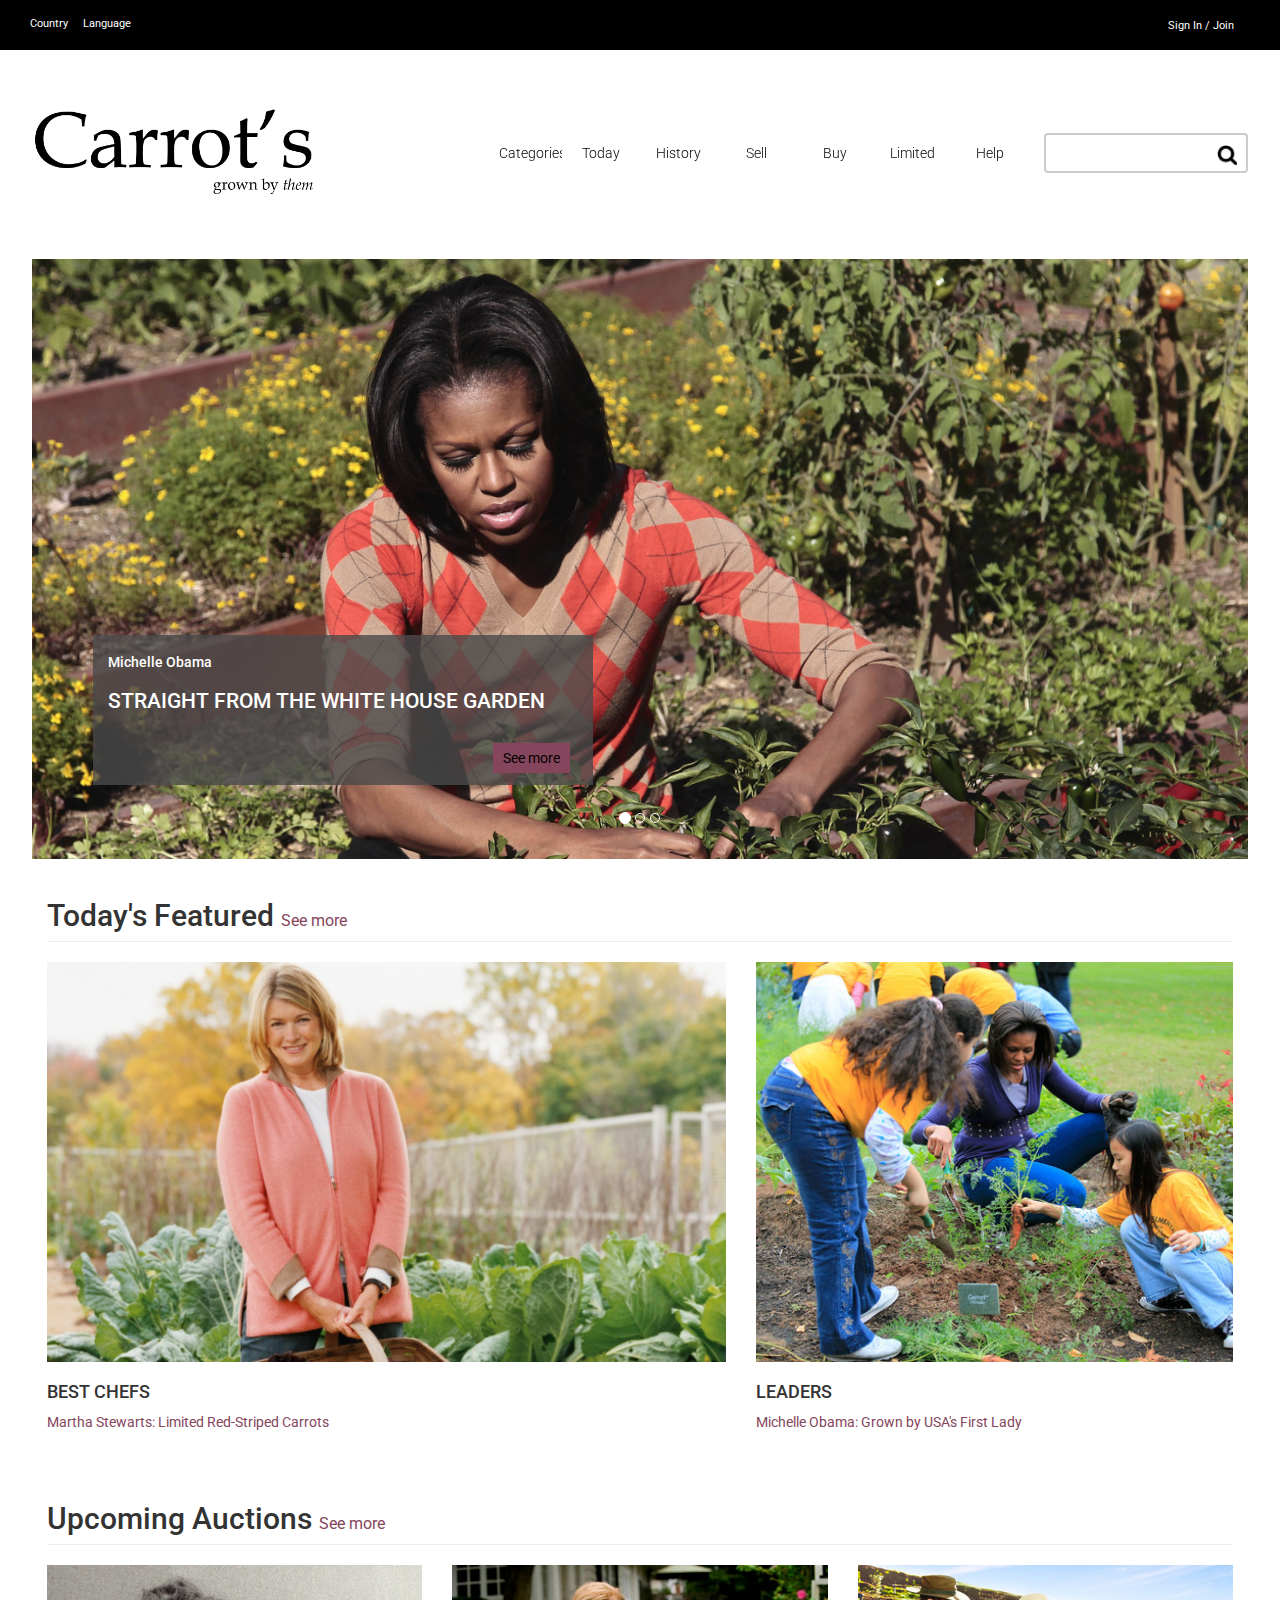
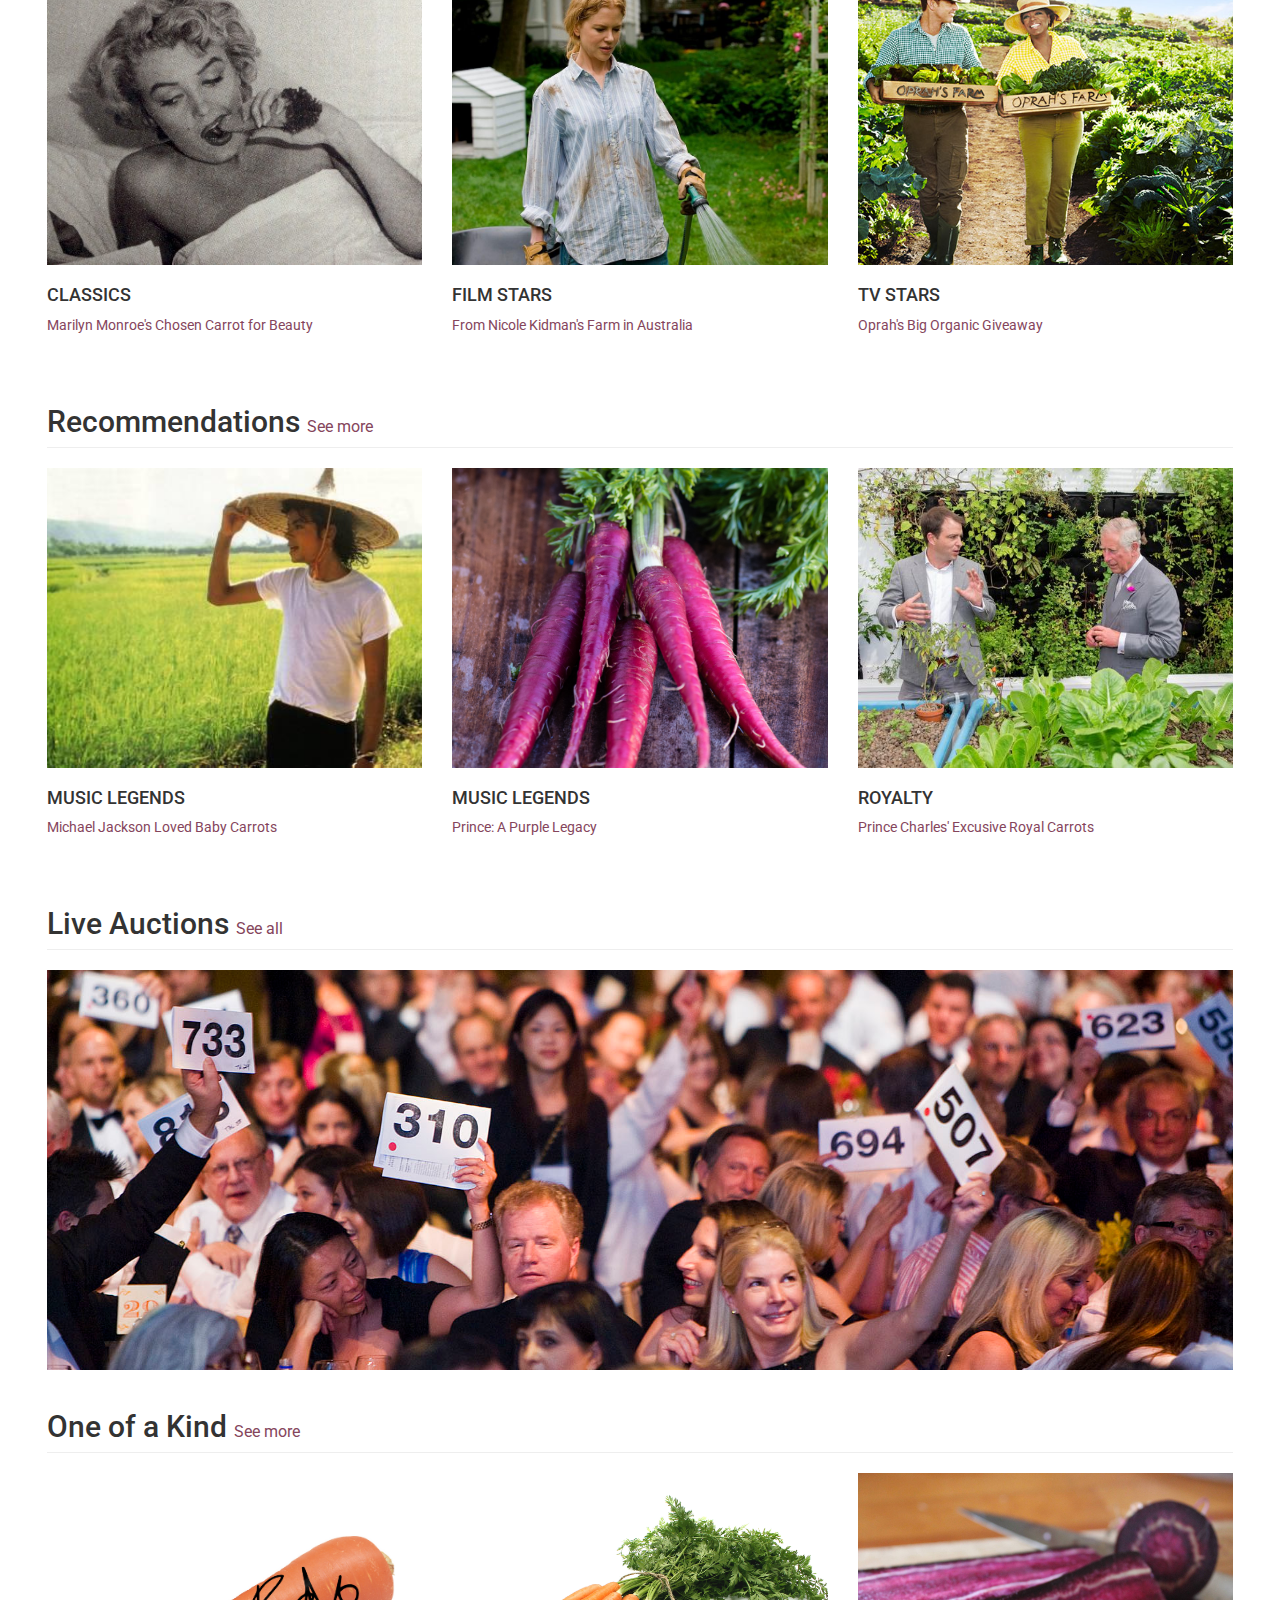
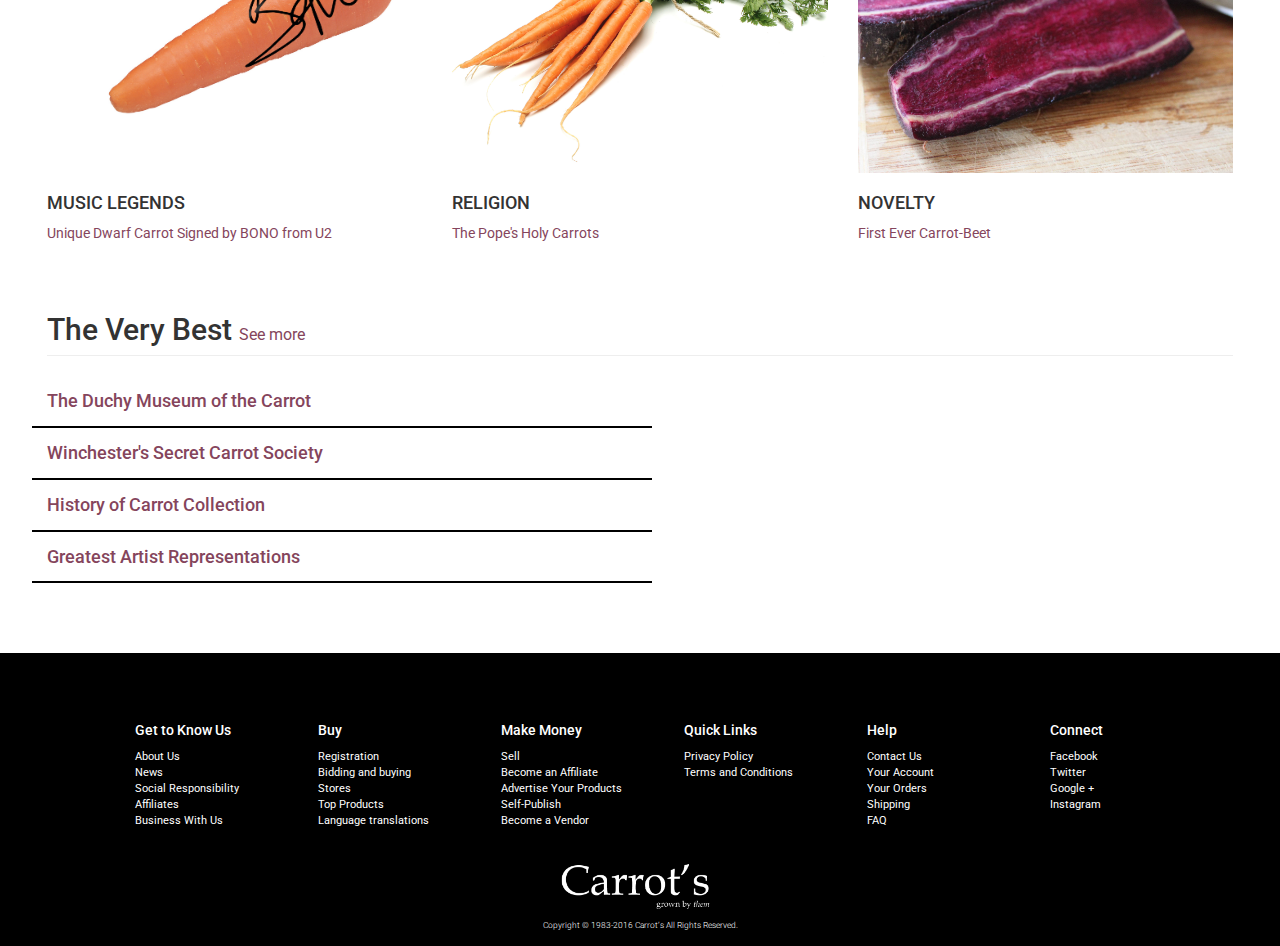
==== Final/index.html @ a3c3cf78 "buy is now responsive" ====
<!DOCTYPE html>
<html lang="en">
<head>
	<meta charset="UTF-8">
	<meta name="viewport" content="width=device-width, initial-scale=1.0">
	<link rel="stylesheet" href="css/reset.css">
	<link rel="stylesheet" href="css/style.css">
	<script src="https://use.fontawesome.com/d22d361a2c.js"></script>
	<link href="https://fonts.googleapis.com/css?family=Roboto:300,500,700" rel="stylesheet">
	<link href="css/hover.css" rel="stylesheet" media="all">

	<!-- bootstrap -->
	<link href="css/bootstrap.min.css" rel="stylesheet">

<!-- 	<link rel="icon" href="images/icon.png">
-->
<title>Carrot's</title>
</head>

<body>
	<div class="wrapper">
<!-- top bar -->
		<div class="container-fluid" id="top">
			<div id="navbar" class="collapse navbar-collapse">
				<ul class="nav navbar-nav">
					<li>Country</li>
					<li>Language</li>
				</ul>
			</div>
			<div class="nav-sign">
				<a href="signin.html">Sign In / Join
				</a>
				<a href="#"><i class="this fa fa-shopping-cart fa-lg" aria-hidden="true"></i></a>
				<a href="#"><i class="this fa fa-heart fa-lg" aria-hidden="true"></i></a>
			</div>
		</div>
		<!-- main nav -->

		<div class="header">
			<div class="row">
				<div class="div col-md-3 col-xs-12">
					<img class="logo" src="images/logo.png" alt="Logo">
				</div>
				<div class="div col-md-9">

					<div class="row menu-items">
						<div class="items col-md-1 col-md-offset-2 hidden-xs hvr-underline-from-center"><a href="#">Categories</a></div>
						<div class="items col-md-1 hidden-xs hvr-underline-from-center"><a href="#">Today</a></div>
						<div class="items col-md-1 hidden-xs hvr-underline-from-center"><a href="#">History</a></div>
						<div class="items col-md-1 hidden-xs hvr-underline-from-center"><a href="#">Sell</a></div>	
						<div class="items col-md-1 hidden-xs hvr-underline-from-center"><a href="buy.html">Buy</a></div>
						<div class="items col-md-1 hidden-xs hvr-underline-from-center"><a href="#">Limited</a></div>
						<div class="items col-md-1 hidden-xs hvr-underline-from-center"><a href="#">Help</a></div>
						<div class="col-md-3 col-sm-12 col-xs-12">
							<input id="search" type="text" name="search">
						</div>
						
					</div>
				</div>
			</div>
		</div>

		<div class="main-image-mobile hidden-md hidden-sm hidden-lg">
			<img src="images/michellecarrot2.jpg">
			<div class="caption-mobile">
				<h5>Michelle Obama</h5>
				<h4>STRAIGHT FROM THE WHITE HOUSE GARDEN</h4>
				</div>

		</div>

		<!-- carousel -->
		<div id="carousel" class="carousel slide hidden-xs" data-ride="carousel">
			<!-- Indicators -->
			<ol class="carousel-indicators">
				<li data-target="#carousel" data-slide-to="0" class="active"></li>
				<li data-target="#carousel" data-slide-to="1"></li>
				<li data-target="#carousel" data-slide-to="2"></li>
			</ol>

			<!-- Wrapper for slides -->
			<div class="carousel-inner">
				<div class="item active">
					<img src="images/michellecarrot2.jpg" alt="Meryl Streep">
					<div class="hidden-xs caption">
						<div class="col-md-12">
							<h5>Michelle Obama</h5>
							<h1>STRAIGHT FROM THE WHITE HOUSE GARDEN</h1>
							<br>
							<a href="#">See more</a>
						</div>
					</div>
				</div>

				<div class="item">
					<img src="images/meryl.jpg" alt="Meryl Streep">
					<div class="hidden-xs caption">
						<div class="col-md-12">
							<h5>Meryl Streep</h5>
							<h1>FROM THE SET TO THE GARDEN</h1>
							<br>
							<a href="#">See more</a>
						</div>
					</div>
				</div>

				<div class="item">
					<img src="images/princecharles.jpg" alt="Prince Charles">
					<div class="hidden-xs caption">
						<div class="col-md-12">
							<h5>Prince Charles</h5>
							<h1>ROYALTY'S VERY OWN ORGANIC FARM IN DUTCHY</h1>
							<a href="#">See more</a>
						</div>
					</div>

				</div>
			</div>

			<!-- Controls -->
			<a class="left carousel-control" href="#carousel" role="button" data-slide="prev">
				<i class="fa fa-chevron-left fa-2x" aria-hidden="true"></i>
			</a>
			<a class="right carousel-control" href="#carousel" role="button" data-slide="next">
				<i class="fa fa-chevron-right fa-2x" aria-hidden="true"></i>

			</a>
		</div> 

		<!-- featured -->
		<div class="container" id="featured">

			<div class="row">
				<div class="col-lg-12">
					<h2 class="page-header">Today's Featured
						<small class="seemore"><a href="#">See more</a></small>
					</h2>

				</div>
			</div>

			<div class="row">
				<div class="col-lg-7">
					<div class="featured-image-block">
						<img src="images/martha.jpg" alt="Martha Stewart">
					</div>
					<div class="article-heading"><h4>BEST CHEFS</h4>
						<p class="article-link"><a href="#">Martha Stewarts: Limited Red-Striped Carrots</a></p></div>
					</div>
					<div class="col-lg-5">
						<div class="featured-image-block">
							<img src="images/michellecarrot.jpg" alt="Michelle Obama">
						</div>
						<div class="article-heading"><h4>LEADERS</h4>
							<p class="article-link"><a href="#">Michelle Obama: Grown by USA's First Lady</a></p></div>
						</div>
					</div>

				</div>

				<!-- upcoming -->
				<div class="container" id="upcoming">
					<div class="row">
						<div class="col-lg-12">
							<h2 class="page-header">Upcoming Auctions
								<small class="seemore"><a href="#">See more</a></small>
							</h2>
						</div>
					</div>
					<div class="row">
						<div class="col-lg-4">
							<img src="images/marilyn.jpg" alt="">
							<div class="article-heading">
								<h4>CLASSICS</h4>
								<p class="article-link"><a href="#">Marilyn Monroe's Chosen Carrot for Beauty</a></p>
							</div>
						</div>

						<div class="col-lg-4">

							<img src="images/nicole.jpg" alt="">

							<div class="article-heading">
								<h4>FILM STARS</h4>
								<p class="article-link"><a href="#">From Nicole Kidman's Farm in Australia</a></p>
							</div>

						</div>
						<div class="col-lg-4">
							<img src="images/oprah.jpg" alt="">

							<div class="article-heading">
								<h4>TV STARS</h4>
								<p class="article-link"><a href="#">Oprah's Big Organic Giveaway</a></p>
							</div>

						</div>
					</div>
				</div>

				<!-- recommendations -->

				<div class="container" id="recommendations">
					<div class="row">
						<div class="col-lg-12">
							<h2 class="page-header">Recommendations
								<small class="seemore"><a href="#">See more</a></small>
							</h2>
						</div>
					</div>

					<div class="row">
						<div class="col-lg-4">
							<img src="images/michael.jpg" alt="">
							<div class="article-heading">
								<h4>MUSIC LEGENDS</h4>
								<p class="article-link"><a href="#">Michael Jackson Loved Baby Carrots</a></p>
							</div>
						</div>
						<div class="col-lg-4">
							<img src="images/purple.jpg" alt="">
							<div class="article-heading">
								<h4>MUSIC LEGENDS</h4>
								<p class="article-link"><a href="#">Prince: A Purple Legacy</a></p>
							</div>
						</div>
						<div class="col-lg-4">
							<img src="images/princecharles2.jpg" alt="">
							<div class="article-heading">
								<h4>ROYALTY</h4>
								<p class="article-link"><a href="#">Prince Charles' Excusive Royal Carrots</a>
								</p>
							</div>
						</div>
					</div>
				</div> 

				<!-- Live Auctions -->

				<div class="container" id="auctions">
					<div class="row">
						<div class="col-lg-12">
							<h2 class="page-header">Live Auctions
								<small class="seemore"><a href="#">See all</a></small>
							</h2>
						</div>
						<img src="images/auction.jpg" alt="">
					</div>
				</div>

				<!-- one of a kind -->
				<div class="container" id="one-kind">
					<div class="row">
						<div class="col-lg-12">
							<h2 class="page-header">One of a Kind
								<small class="seemore"><a href="#">See more</a></small>
							</h2>
						</div>
					</div>

					<div class="row">
						<div class="col-lg-4">
							<img src="images/bono2.jpg" alt="">
							<div class="article-heading">
								<h4>MUSIC LEGENDS</h4>
								<p class="article-link"><a href="#">Unique Dwarf Carrot Signed by BONO from U2</a></p>
							</div>
						</div>
						<div class="col-lg-4">
							<img src="images/pope.jpg" alt="">
							<div class="article-heading">
								<h4>RELIGION</h4>
								<p class="article-link"><a href="#">The Pope's Holy Carrots</a></p>
							</div>
						</div>
						<div class="col-lg-4">
							<img src="images/beet.jpg" alt="">
							<div class="article-heading">
								<h4>NOVELTY</h4>
								<p class="article-link"><a href="#">First Ever Carrot-Beet</a></p>
							</div>
						</div>
					</div>


				</div>


				<!-- best -->

				<div class="container" id="best">
					<div class="row">
						<div class="col-lg-12">
							<h2 class="page-header">The Very Best
								<small class="seemore"><a href="#">See more</a></small>
							</h2>
						</div>
					</div>
					<div class="table">
						<div class="row best-title">
							<div class="col-lg-6">
								<h4><a href="#">The Duchy Museum of the Carrot</a></h4>
							</div>
						</div>
						<div class="row best-title">
							<div class="col-lg-6">
								<h4><a href="#">Winchester's Secret Carrot Society</a></h4>
							</div>
						</div>
						<div class="row best-title">
							<div class="col-lg-6">
								<h4><a href="#">History of Carrot Collection</a></h4>
							</div>
						</div>
						<div class="row best-title">
							<div class="col-lg-6">
								<h4><a href="#">Greatest Artist Representations</a></h4>
							</div>
						</div>
					</div>
				</div>
				<!-- footer -->
				<footer>
					<div class="container-fluid">
						<div class="arrowup">
							<div class="row">
								<div class="col-lg-12">
									<a href="#"><i  class="fa fa-chevron-up fa-2x" aria-hidden="true"></i></a><br>
									<small class="totop">Back to Top</small>
								</div>
							</div>
						</div>

						<div class="info hidden-xs">
							<div class="row">
								<div class="col-lg-2 col-sm-2">
									<h6>Get to Know Us</h6>
									<ul>
										<li>About Us</li>
										<li>News</li>
										<li>Social Responsibility</li>
										<li>Affiliates</li>
										<li>Business With Us</li>
									</ul>
								</div>
								<div class="col-md-2 col-sm-2">
									<h6>Buy</h6>
									<ul>
										<li>Registration</li>
										<li>Bidding and buying</li>
										<li>Stores</li>
										<li>Top Products</li>
										<li>Language translations</li>
									</ul>
								</div>
								<div class="col-md-2 col-sm-2">
									<h6>Make Money</h6>
									<ul>
										<li>Sell</li>
										<li>Become an Affiliate</li>
										<li>Advertise Your Products</li>
										<li>Self-Publish</li>
										<li>Become a Vendor</li>
									</ul>
								</div>
								<div class="col-md-2 col-sm-2">
									<h6>Quick Links</h6>
									<ul>
										<li>Privacy Policy</li>
										<li>Terms and Conditions</li>
									</ul>
								</div>
								<div class="col-md-2 col-sm-2">
									<h6>Help</h6>
									<ul>
										<li>Contact Us</li>
										<li>Your Account</li>
										<li>Your Orders</li>
										<li>Shipping</li>
										<li>FAQ</li>
									</ul>
								</div>
								<div class="col-md-2 col-sm-2">
									<h6>Connect</h6>
									<ul>
										<li>Facebook</li>
										<li>Twitter</li>
										<li>Google +</li>
										<li>Instagram</li>
									</ul>
								</div>
							</div>
						</div>
						<div class="whitelogo">
							<div class="row">
								<div class="col-md-12">

									<img src="images/logowhite.png">
								</div>
							</div>
						</div>

						<div class="copyright">
							<div class="row">
								<div class="col-md-12">
									<p>Copyright © 1983-2016 Carrot’s All Rights Reserved. </p>
								</div>
							</div>
						</div>
					</div>
				</footer>

			</div> <!-- wrapper -->

			<script src="https://ajax.googleapis.com/ajax/libs/jquery/1.11.0/jquery.min.js"></script>

			<script src="js/bootstrap.min.js"></script>

			<script>document.write('<script src="http://' + (location.host || 'localhost').split(':')[0] + ':35729/livereload.js?snipver=1"></' + 'script>')</script>

		</body>


		</html>
---- Final/css/style.css ----
body {
	max-width: 100%;
}

.wrapper {
	margin-left: auto;
	margin-right: auto;
	font-family: 'Roboto', sans-serif;
}

#top {
	height: 50px;
	background-color: black;
/*	border: 3px solid red;
*/
}

nav {
	width: 100%;
	height: 50px;
	position: fixed;
	z-index: 10;
	background-color: black;
}

#navbar li {
	color: white;
	font-size: .75em;
	margin-top: 14%;
	margin-right: 15px;
/*	border: 3px solid red;
*/}

.nav-sign {
	width: 35%;
	color: white;
	font-size: .75em;
	position: absolute;
	right: 2%;
	top: 2%;
	text-align: right;
/*	border: 3px solid red;
*/}

.nav-sign a {
	color:white;
	text-decoration: none;
}

.nav-sign a:hover {
	color:white;
	text-decoration: none;
}

.header {
	width: 95%;
	margin: 50px auto;
/*	border: 3px solid blue;
*/}

.logo {
	width: 100%;
	margin-bottom: 15px;
/*	border: 2px solid red;
*/}

.menu-items {
/*	border: 2px solid red;
*/	padding: 33px 0px;
text-align: center;
}

.items {
	padding: 10px 0px;
	font-weight: 300;
}

.items a{
	color: black;
}

.items a:hover{
	color: #85455C;
	text-decoration: none;
}

.this {
	padding: 0px 5px;
/*	border: 1px solid red;
*/}

#search {
	width: 100%;
	height: 40px;
	background-image: url('../images/search.jpg');
	background-size: 20px;
	background-position: 95% 10px;
	background-repeat: no-repeat;
	border: 2px solid #ccc;
	border-radius: 4px;
/*	border: 3px solid yellow;
*/}

/*end header*/

.main-image-mobile {
	width: 335px;
	height: 300px;
	margin-left: auto;
	margin-right: auto;
	overflow: hidden;
/*	border: 3px solid red;
*/}

.main-image-mobile img{
	width: 600px;
	height: auto;
}

.caption-mobile {
	width:300px;
	height: 100px;
	background-color: rgba(74,74,74,.8);
	position: absolute;
	top: 73%;
	left: 10%;
	color: white;
/*	border: 3px solid red;
*/}

.caption-mobile h5{
	padding: 5px;
}

.caption-mobile h4{
	padding: 5px;
}

#carousel {
	width: 95%;
	height: 600px;
	margin-left: auto;
	margin-right: auto;
/*	border: 3px solid red;
*/	overflow: hidden;
}

.carousel-control.left, .carousel-control.right{ 
	background: none !important;
	filter: progid:none !important;
	margin-top: 280px;
}

.caption {
	width:500px;
	height: 150px;
/*	border: 3px solid red;
*/	background-color: rgba(74,74,74,.8);
position: absolute;
top: 55%;
left: 5%;
color: white;
}

.caption h5 {
	font-size: 1em;
	margin-top: 20px;
}

.caption h1 {
	font-size: 1.5em;
}

.caption a {
	color: black;
	background-color: #85455C;
	padding:5px 10px; 
	position: absolute;
	left: 80%;
}

.caption a:hover {
	color: white;
	text-decoration: none;
}

/*end carousel*/

#featured {
	width: 95%;
/*	border: 3px solid red;
*/}

.featured-image-block {
	height: 400px;
	overflow:hidden;
/*	border: 3px solid blue;
*/}

#featured img {
	height: 400px;
	width: 100%;
	object-fit: cover;
	/*	border: 3px solid blue;
	*/
}

#upcoming {
	width: 95%;
/*	border: 3px solid blue;
*/}

#upcoming img {
/*	border: 3px solid blue;
*/	height: 300px;
width: 100%;
object-fit: cover;
}

#recommendations {
	width: 95%;
/*	border: 3px solid blue;
*/}

#recommendations img {
/*	border: 3px solid blue;
*/	height: 300px;
width: 100%;
object-fit: cover;
}

#auctions {
	width: 95%;
/*	border: 3px solid blue;
*/}

#auctions img {
/*	border: 3px solid blue;
*/	height: 400px;
width: 100%;
	padding: 0px 15px;

object-fit: cover;
}

#one-kind {
	width: 95%;
/*	border: 3px solid blue;
*/}

#one-kind img {
/*	border: 3px solid blue;
*/	height: 300px;
width: 100%;
object-fit: cover;
}

#best {
	width: 95%;
/*	border: 3px solid blue;
*/}

.seemore a{
	font-size: .8em;
	color: #85455C;
}

.seemore a:hover{
	color: black;
	text-decoration: none;
}

.article-link a{
	font-size: 1em;
	color: #85455C;
}

.article-link a:hover{
	color: black;
	text-decoration: none;
}

.article-heading {
	padding: 10px 0px 20px 0px;
}

.best-title {
	width: 620px;
	border-bottom: 2px solid black;
	padding: 5px 0px;
}

.best-title a{
	color: #85455C;
	font-weight: 500;
}

.best-title a:hover{
	color: black;
	text-decoration: none;
}

/*buy page*/

.shop {
	width: 95%;
	height: auto;
	margin-left: auto;
	margin-right: auto;
	margin-bottom: 100px;
/*	border: 3px solid red;
*/}

.path {
	height: auto;
/*	border: 3px solid red;
*/	padding: 10px 0px;
}

.path p {
	font-size: .8em;
	color: #85455C;
}

.path a {
	color: #85455C;
}

.path a:hover {
	color: black;
	text-decoration: none;
}

#thumbnails {
/*	border: 3px solid red;
*/	height: 800px;
padding: 0px;
margin: 0px;
}

.thumbnail1 {
	height: 200px;
	margin: 45px 0px;
	overflow: hidden;
/*	border: 3px solid pink;
*/}

.thumbnail1 img {
/*	border: 3px solid blue;
*/	width: 100%;
height: 200px;
object-fit: cover;
}

.main-image {
/*	border: 3px solid red;
*/	overflow: hidden;
height: 800px;
}

.main-image img {
	width: 100%;
	height: 800px;
	object-fit: cover;
/*	border: 3px solid blue;
*/}

.purple-image-mobile {
	width: 335px;
	height: 300px;
	overflow: hidden;
/*	border: 3px solid red;
*/}

.purple-image-mobile img{
	width: 100%;
	height: 100%;
	object-fit: cover;
}

.product {
/*	border: 3px solid blue;
*/	width: 100%;
	height: auto;
}

.buy-add i {
	color: #85455C;
}

.rating i{
	color: #85455C;
}

#quantity {
	margin-top: 50px;
	width: 80px;
	height: 40px;
	border: 2px solid white;
	border-radius: 4px;
	box-shadow: 0px 0px 20px 5px rgba(0,0,0,0.12);

}

#available {
	padding-left: 10px;
	color: #85455C;
}

.buy-block {
	background-color: white;
	border-radius: 4px;
	margin-top: 30px;
	margin-bottom: 20px;
	width: 320px;
	height: 120px;
	box-shadow: 0px 0px 20px 5px rgba(0,0,0,0.12);
}

.buy-text {
/*	border: 3px solid blue;
*/	padding: 10px;
width: 170px;
float: left;
text-align: center;
}

.buy-text small {
	color:#85455C;
}

.buy-add {
	width: 150px;
	float:left;
	margin-top: 20px;
/*	border: 3px solid blue;
*/	
}

.buy-add h5{
	color: #85455C;
	line-height: 1.5em;
}

.buynow {
	background-color: #85455C;
	width: 320px;
	border-radius: 4px;
	border: 0px;
	padding: 10px 0px;
	text-align: center;
	box-shadow: 0px;
	transition: .5s ease-in-out;
}

.buynow:hover {
	box-shadow: 0px 0px 20px 5px rgba(0,0,0,0.15);
	transition: .5s ease-in-out;
}

.buynow a{
	color: white;
	text-decoration: none;
}

.buynow a:hover{
	color: white;
	text-decoration: none;
}

.buynow a:visited {
	color: white;
	text-decoration: none;
}

.description {
/*	border: 3px solid red;
*/	width: 100%;
	margin-top: 50px;
	font-weight: 300;
}

.titledesc {
	font-weight: 500;
	color: #85455C;
}

/*start sign in*/

.signin {
	width: 350px;
	height: 500px;
	margin: 30px auto 10px auto;
/*	border: 3px solid red;
*/	box-shadow: 0px 0px 20px 5px rgba(0,0,0,0.12);
}

.signin h3 {
	padding-top: 15px;
	text-align: center;
	line-height: 1.5em;
	font-weight: 300;
}

.signin p {
	text-align: center;
	font-weight: 300;
	font-size: 1.2em;
}

.input {
	width: 300px;
	margin-left: auto;
	margin-right: auto;
/*	border: 3px solid red;
*/	font-weight: 300;
}

#emailinput {
	margin: 50px 0px 20px 0px;
	width: 300px;
	height: 45px;
	border: 2px solid #ccc;
	border-radius: 4px;
}

#passinput {
	border: 2px solid #ccc;
	border-radius: 4px;
	width: 300px;
	height: 45px;
}

.checkbox {
	width: 300px;
	margin-right: auto;
	margin-left: auto;
	padding-top: 20px;
/*	border: 3px solid red;
*/}

.checkbox span {
	font-weight: 300;
	text-align: right;
	padding-left: 70px;
}

.checkbox p {
	font-size: 1em;
	font-weight: 300;
}

.checkbox a {
	color: #85455C;
}

.checkbox a:hover {
	color: black;
	text-decoration: none
}

.signbutton {
/*	border: 3px solid red;
*/	
width: 300px;
margin-left: auto;
margin-right: auto;
text-align: center;
margin-top: 20px;
background-color: #85455C;
padding:15px 0px;
box-shadow: 0px;
transition: .5s ease-in-out;
}

.signbutton:hover {
	box-shadow: 0px 0px 20px 5px rgba(0,0,0,0.15);
	transition: .5s ease-in-out;
}

.signbutton a{
	color: white;
	font-size: 1.2em;
	font-weight: 500;
}

.signbutton a:hover{
	color: white;
	text-decoration: none;
}

.createacc {
	width: 150px;
	margin: 0px auto 120px auto;
	text-align: center;
/*	border: 3px solid red;
*/}

.createacc a {
	color: #85455C;
}

.createacc a:hover {
	color: black;
	text-decoration: none
}

/*start footer*/

footer {
	height: 30%;
	background-color: black;
	margin-top: 50px;
	clear:both;
/*	border: 3px solid red;
*/}

.arrowup {
	width: 100px;
	height: 50px;
	margin-right: auto;
	margin-left: auto;
/*	border: 3px solid red;
*/	text-align: center;
}

.info {
	width: 95%;
	margin-top: 30px;
	margin-right: auto;
	margin-left: auto;
	/*	border: 3px solid red;
	*/
}

.arrowup a{
	color: white;
}

.arrowup a:hover{
	color: #85455C;
	text-decoration: none;
}

.totop {
	color: #85455C;
	display: none;
}

.arrowup:hover .totop {
	display: block;
	transition: .5 ease-in-out;
} 

.info {
	padding-left: 120px;
	margin: 10px 0px;
/*	border: 3px solid red;
*/}

footer h6 {
	color: white;
	font-size: 1em;
}

footer li {
	color: white;
	font-size: .8em;
}

.whitelogo {
	width: 160px;
/*	border: 3px solid red;
*/	margin-right: auto;
margin-left: auto;
margin-top: 20px;
}
.whitelogo img {
	width: 150px;
}

.copyright {
	width: 250px;
	margin-right: auto;
	margin-left: auto;
	color: white;
	text-align: center;
	font-size: .6em;
	font-weight: 300;
	padding: 5px;
	margin-top: 5px;
/*	border: 3px solid red;
*/}
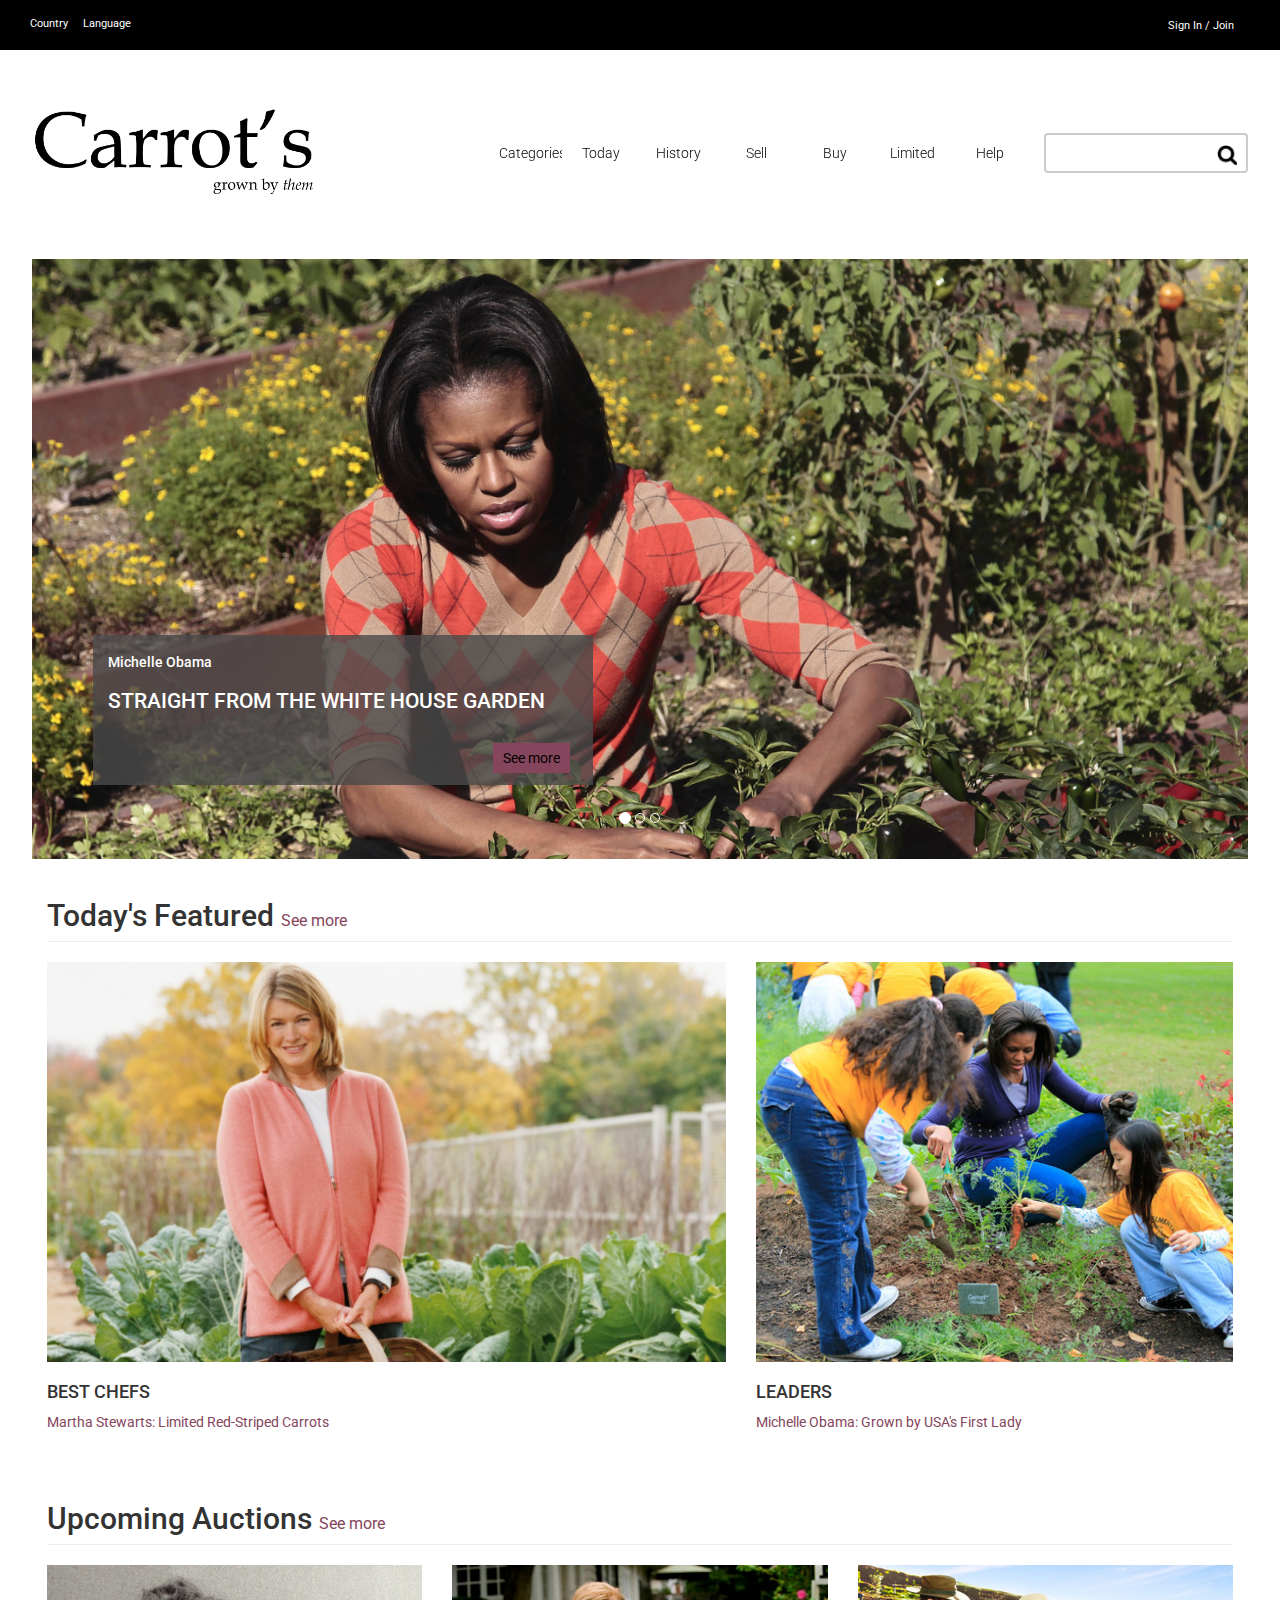
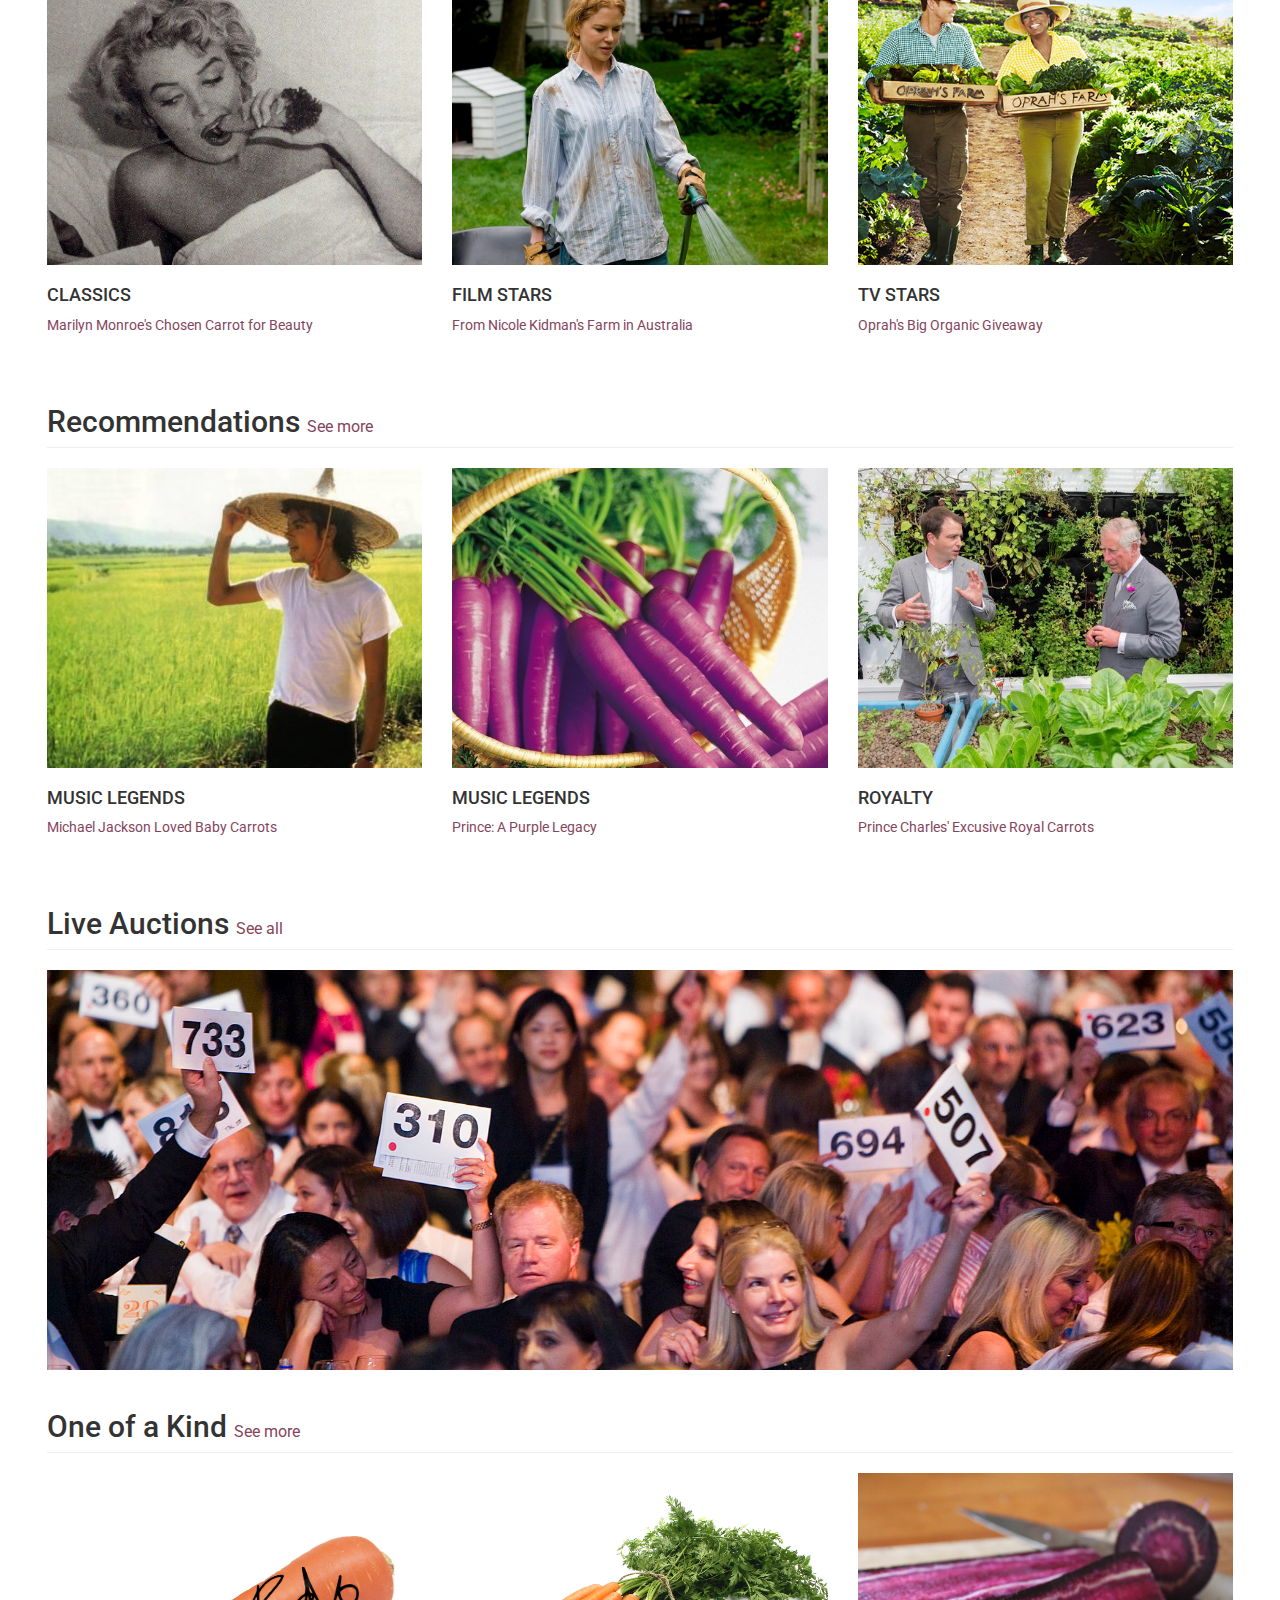
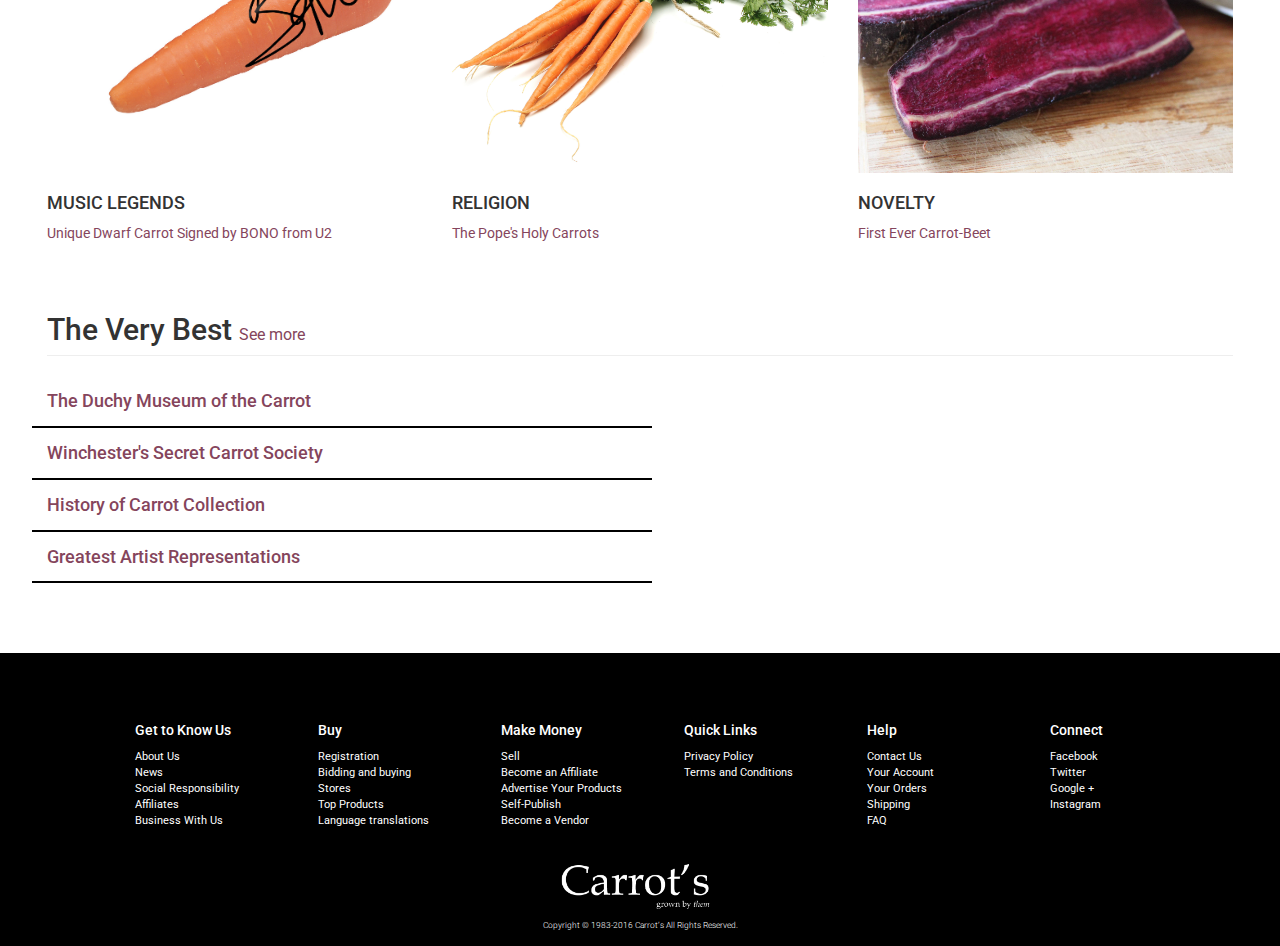
==== commit 33bc4dc0: "favicon" ====
--- a/Final/index.html
+++ b/Final/index.html
@@ -7,13 +7,13 @@
 	<link rel="stylesheet" href="css/style.css">
 	<script src="https://use.fontawesome.com/d22d361a2c.js"></script>
 	<link href="https://fonts.googleapis.com/css?family=Roboto:300,500,700" rel="stylesheet">
+	<link rel="icon" href="images/icon.png">
 	<link href="css/hover.css" rel="stylesheet" media="all">
 
 	<!-- bootstrap -->
 	<link href="css/bootstrap.min.css" rel="stylesheet">
 
-<!-- 	<link rel="icon" href="images/icon.png">
--->
+
 <title>Carrot's</title>
 </head>
 
@@ -66,7 +66,6 @@
 				<h5>Michelle Obama</h5>
 				<h4>STRAIGHT FROM THE WHITE HOUSE GARDEN</h4>
 				</div>
-
 		</div>
 
 		<!-- carousel -->
@@ -105,7 +104,7 @@
 				</div>
 
 				<div class="item">
-					<img src="images/princecharles.jpg" alt="Prince Charles">
+					<img src="images/prince.jpg" alt="Prince Charles">
 					<div class="hidden-xs caption">
 						<div class="col-md-12">
 							<h5>Prince Charles</h5>
@@ -113,7 +112,6 @@
 							<a href="#">See more</a>
 						</div>
 					</div>
-
 				</div>
 			</div>
 
@@ -218,7 +216,7 @@
 							</div>
 						</div>
 						<div class="col-lg-4">
-							<img src="images/purple.jpg" alt="">
+							<img src="images/purple1.jpg" alt="">
 							<div class="article-heading">
 								<h4>MUSIC LEGENDS</h4>
 								<p class="article-link"><a href="#">Prince: A Purple Legacy</a></p>
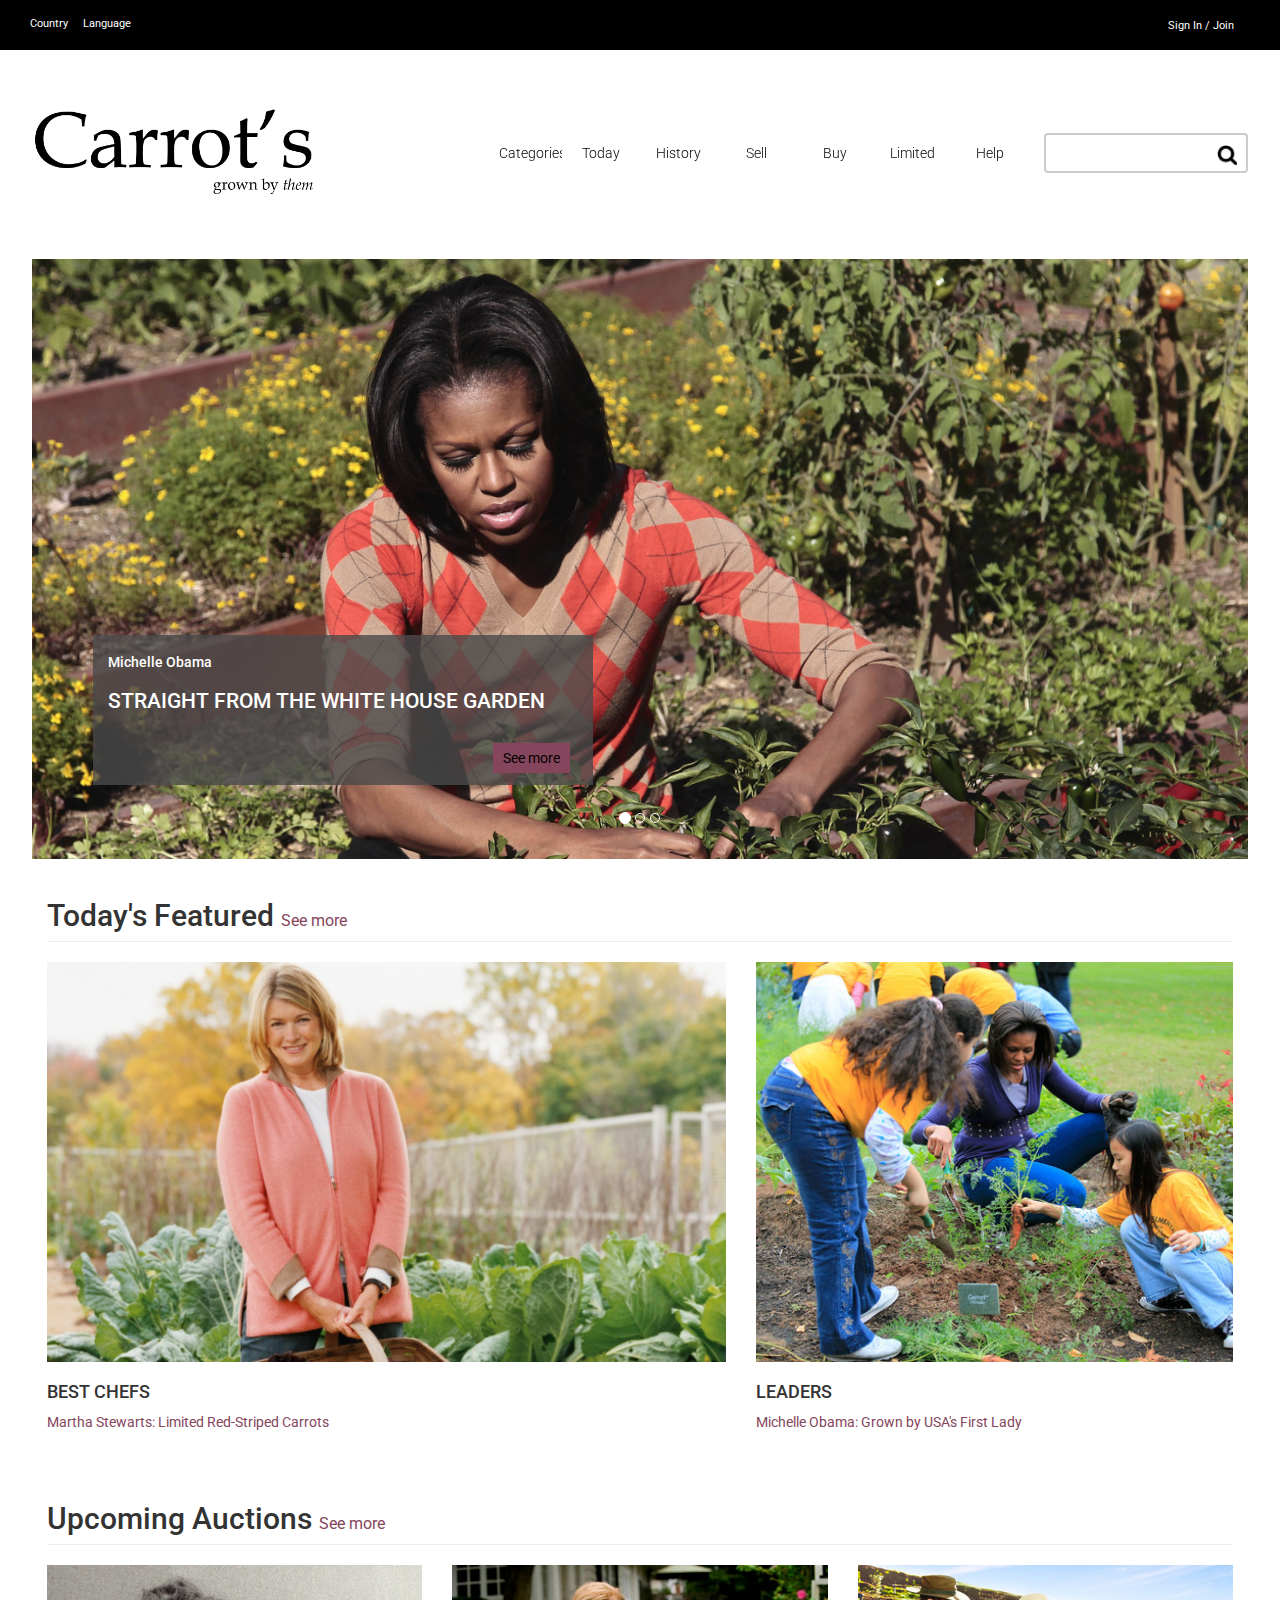
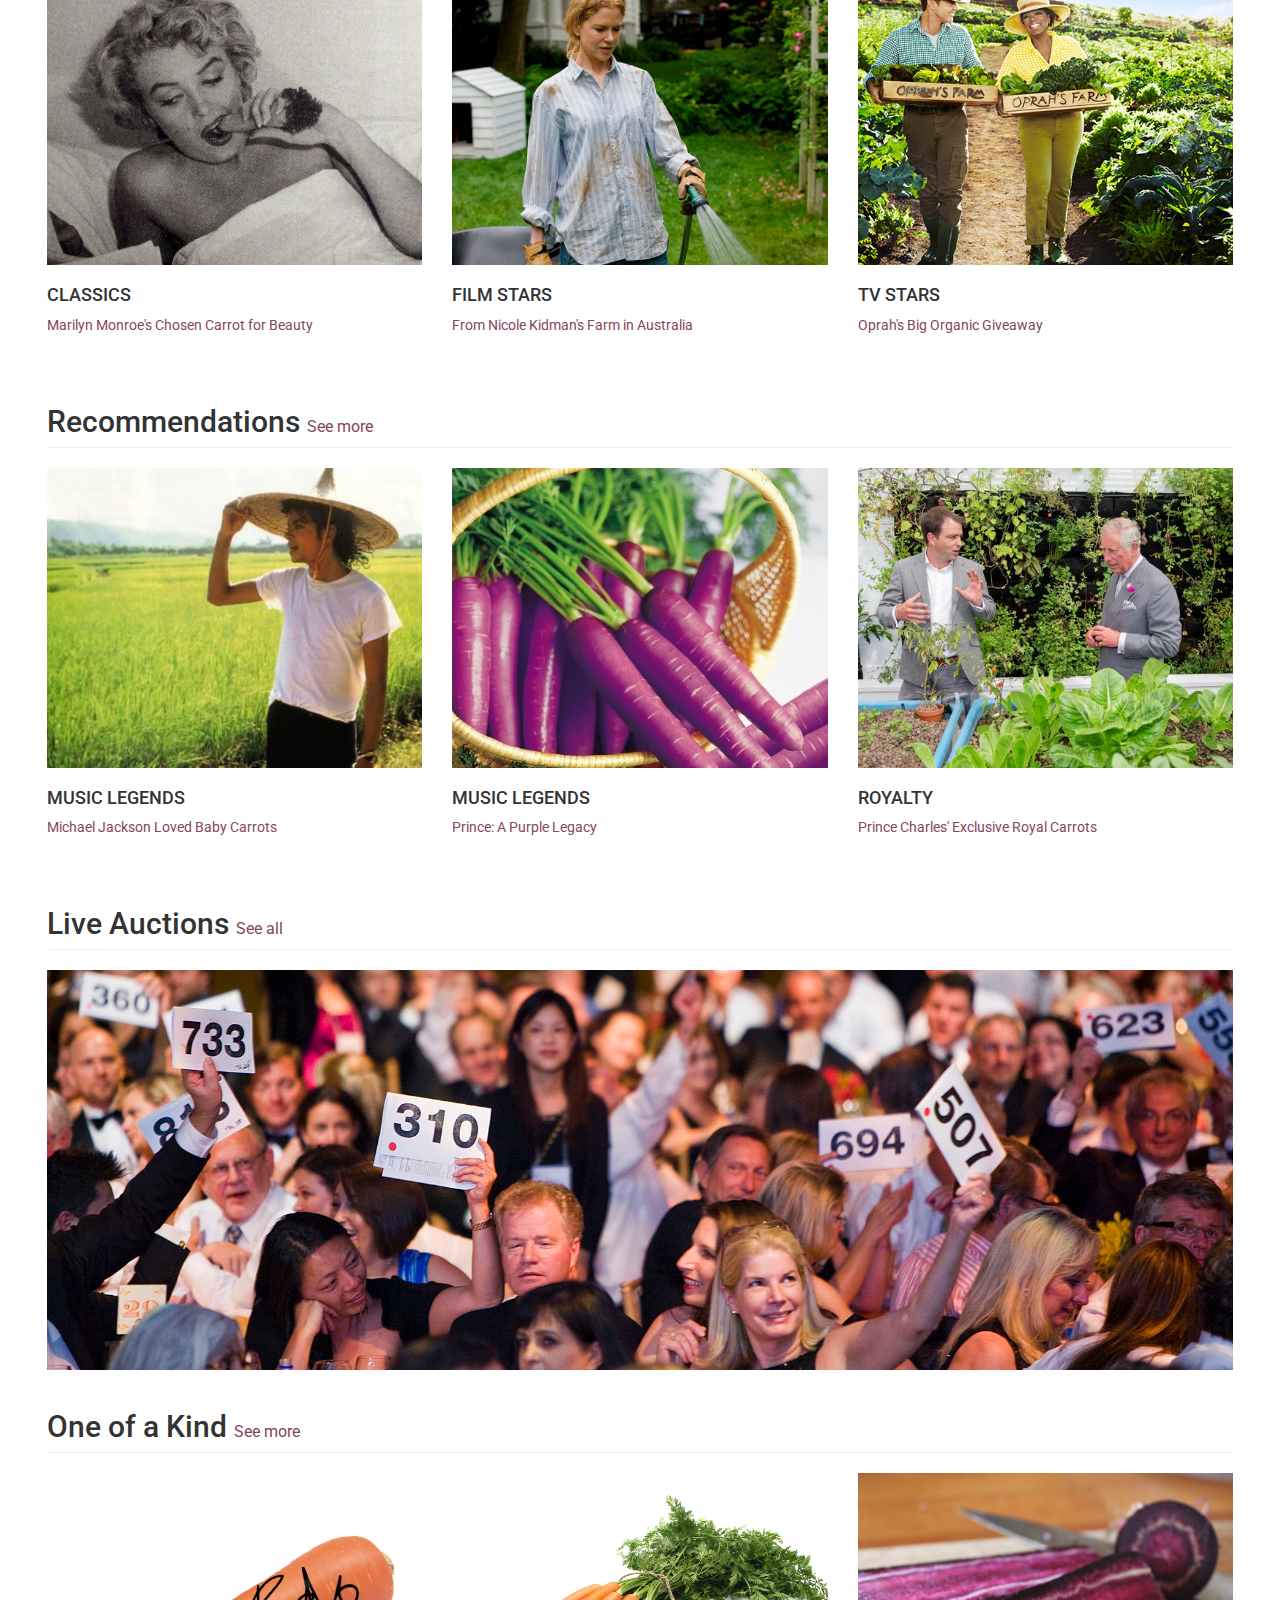
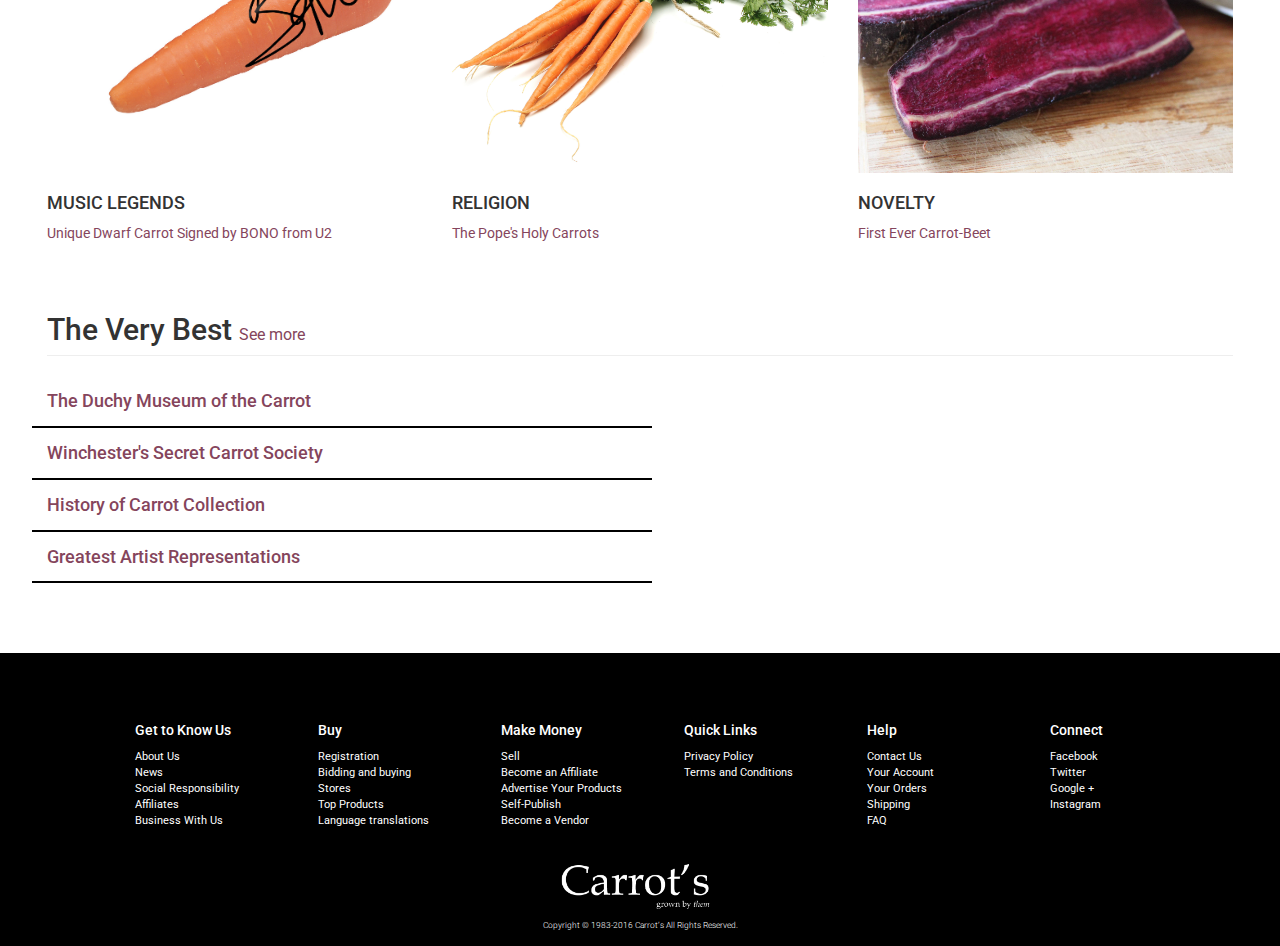
==== commit 0cfaa39f: "grammar errors" ====
--- a/Final/index.html
+++ b/Final/index.html
@@ -104,7 +104,7 @@
 				</div>
 
 				<div class="item">
-					<img src="images/prince.jpg" alt="Prince Charles">
+					<img src="images/prince.png" alt="Prince Charles">
 					<div class="hidden-xs caption">
 						<div class="col-md-12">
 							<h5>Prince Charles</h5>
@@ -226,7 +226,7 @@
 							<img src="images/princecharles2.jpg" alt="">
 							<div class="article-heading">
 								<h4>ROYALTY</h4>
-								<p class="article-link"><a href="#">Prince Charles' Excusive Royal Carrots</a>
+								<p class="article-link"><a href="#">Prince Charles' Exclusive Royal Carrots</a>
 								</p>
 							</div>
 						</div>
--- a/Final/css/style.css
+++ b/Final/css/style.css
@@ -661,11 +661,15 @@
 footer h6 {
 	color: white;
 	font-size: 1em;
+	/*	border: 3px solid red;
+*/
 }
 
 footer li {
 	color: white;
 	font-size: .8em;
+	/*	border: 3px solid red;
+*/
 }
 
 .whitelogo {
@@ -677,6 +681,8 @@
 }
 .whitelogo img {
 	width: 150px;
+	/*	border: 3px solid red;
+*/
 }
 
 .copyright {
